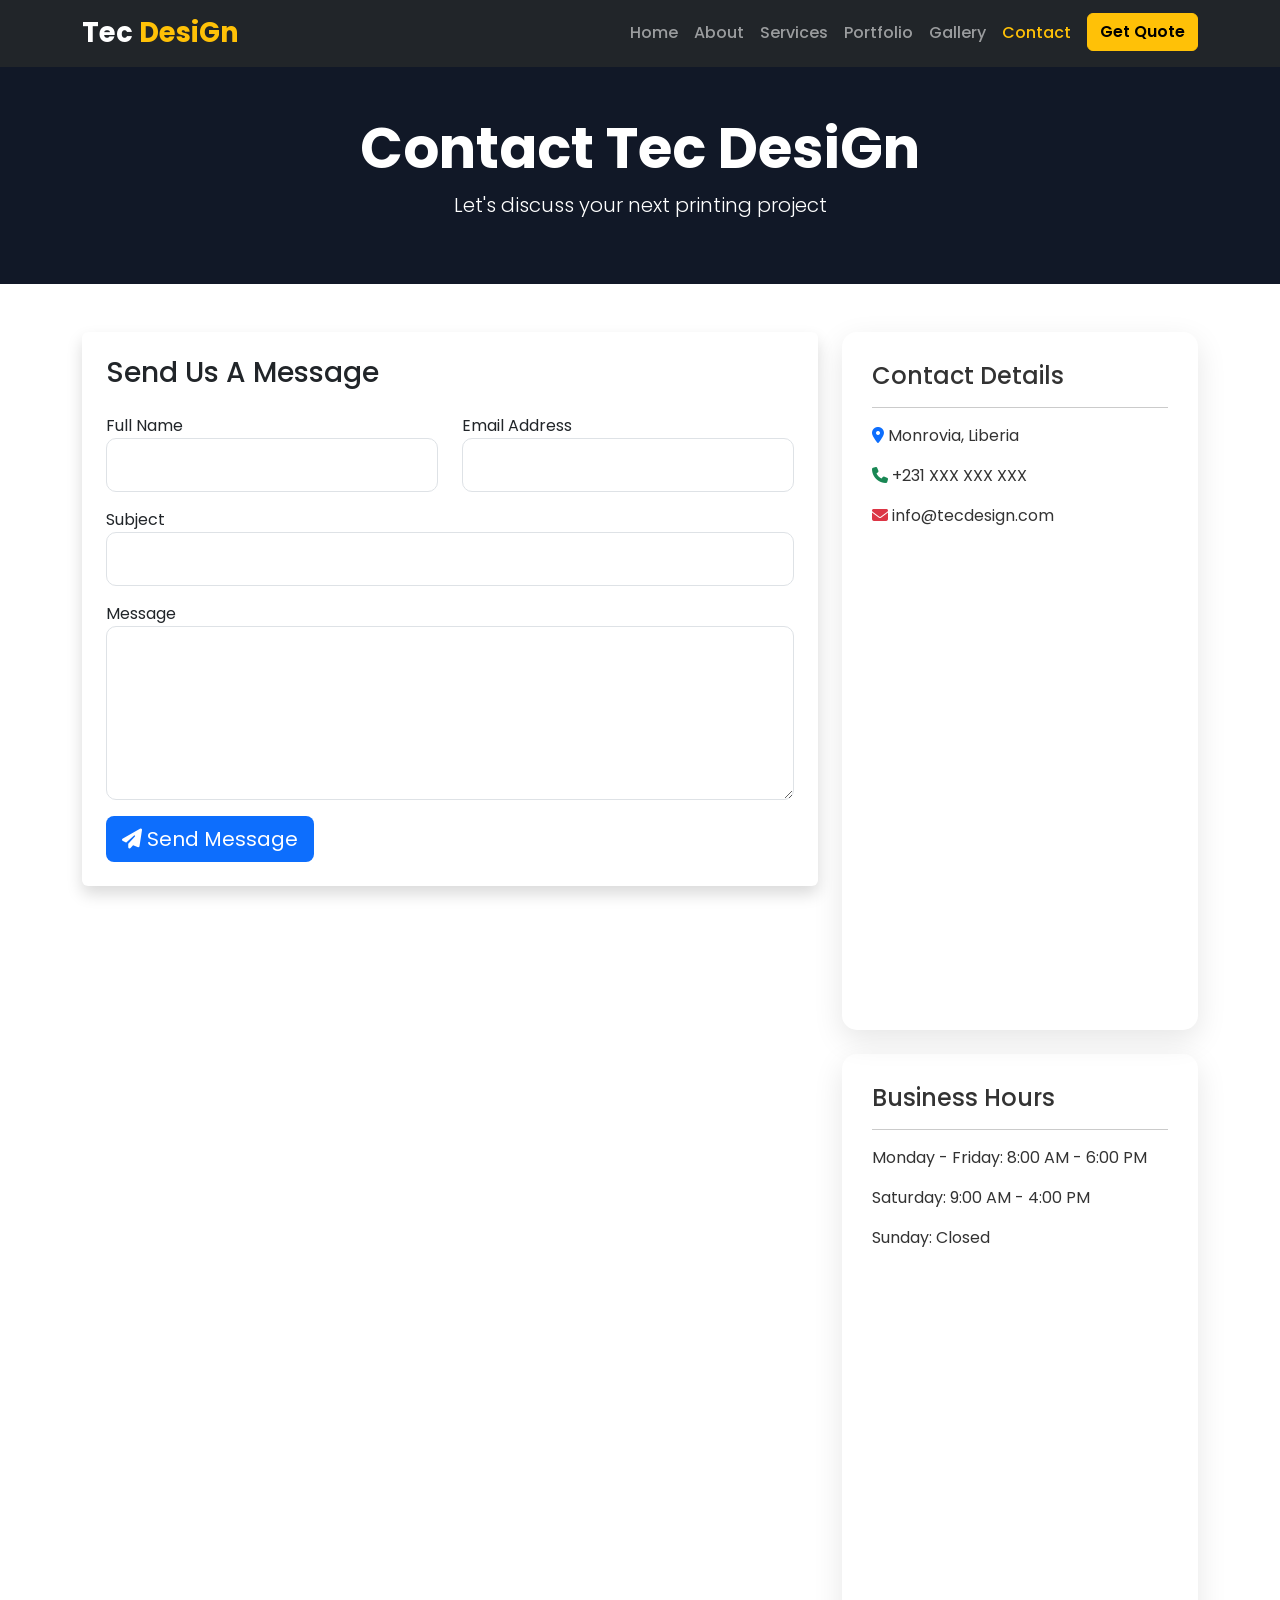
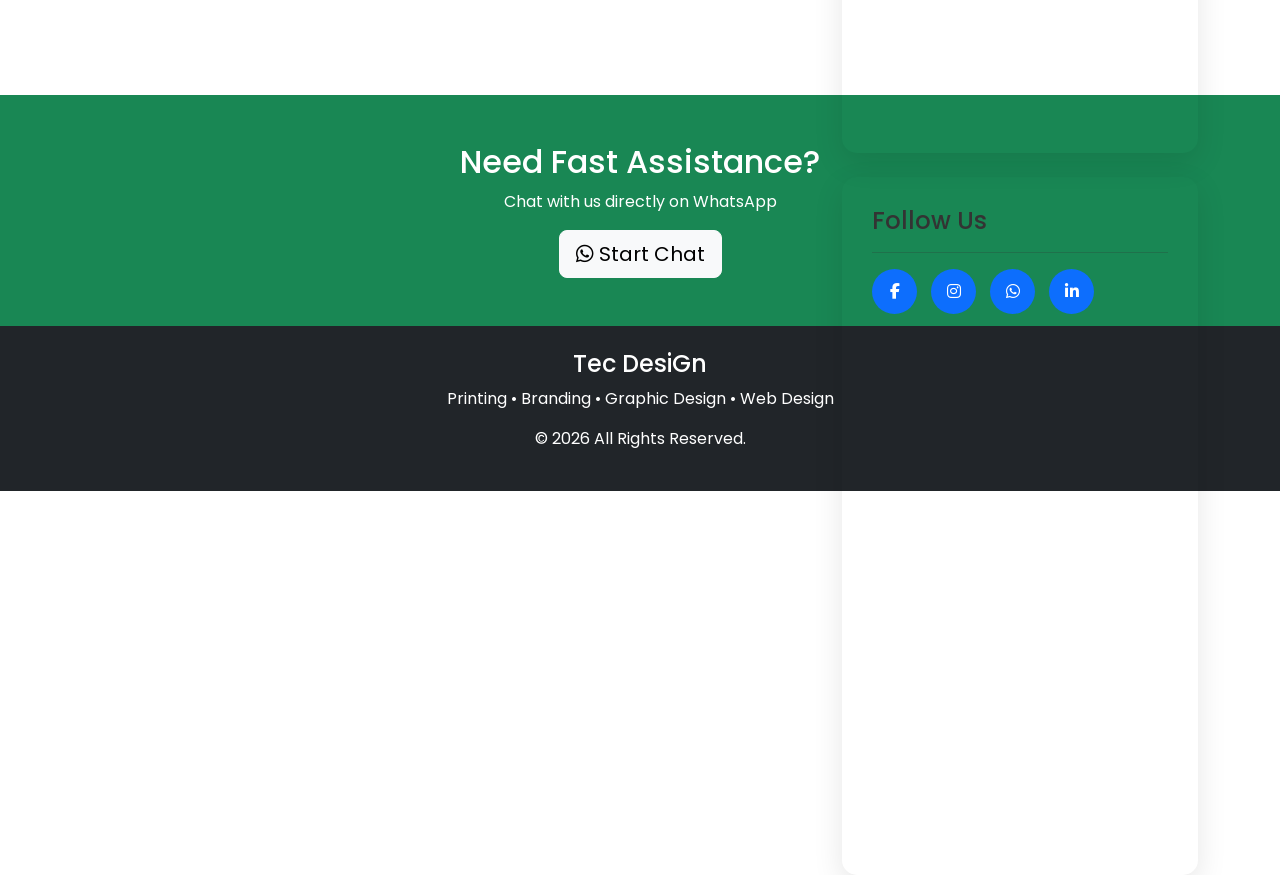
==== contact.html @ a6aedca4 "This is the first ever commit This is to show how powerful the shop is growing all thanks to GOD" ====
<!DOCTYPE html>
<html lang="en">
<head>
<meta charset="UTF-8">
<meta name="viewport" content="width=device-width, initial-scale=1.0">

<title>Contact Us | Tec DesiGn</title>

<link href="https://cdn.jsdelivr.net/npm/bootstrap@5.3.3/dist/css/bootstrap.min.css" rel="stylesheet">
<link href="https://cdnjs.cloudflare.com/ajax/libs/font-awesome/6.5.2/css/all.min.css" rel="stylesheet">
<link rel="stylesheet" href="assets/css/style.css">

<style>
.contact-card{
    padding:30px;
    border-radius:15px;
    box-shadow:0 10px 30px rgba(0,0,0,.1);
    height:100%;
    transition:.3s;
}
.contact-card:hover{
    transform:translateY(-5px);
}
.social-links a{
    width:45px;
    height:45px;
    display:inline-flex;
    align-items:center;
    justify-content:center;
    border-radius:50%;
    background:#0d6efd;
    color:#fff;
    margin-right:10px;
}
</style>
</head>

<body>

<!-- Navbar -->
<nav class="navbar navbar-expand-lg navbar-dark bg-dark sticky-top">
<div class="container">

<a class="navbar-brand fw-bold" href="#">
Tec <span class="text-warning">DesiGn</span>
</a>

<button class="navbar-toggler"
type="button"
data-bs-toggle="collapse"
data-bs-target="#navbar">

<span class="navbar-toggler-icon"></span>
</button>

<div class="collapse navbar-collapse" id="navbar">

<ul class="navbar-nav ms-auto">

<li class="nav-item">
<a class="nav-link" href="index.html">Home</a>
</li>

<li class="nav-item">
<a class="nav-link" href="about.html">About</a>
</li>

<li class="nav-item">
<a class="nav-link" href="services.html">Services</a>
</li>

<li class="nav-item">
<a class="nav-link" href="portfolio.html">Portfolio</a>
</li>

<li class="nav-item">
<a class="nav-link" href="gallery.html">Gallery</a>
</li>

<li class="nav-item">
<a class="nav-link active" href="contact.html">Contact</a>
</li>

<li class="nav-item">
<a class="btn btn-warning ms-2" href="quote.html">
Get Quote
</a>
</li>

</ul>

</div>

</div>
</nav>
<!-- Page Header -->

<section class="contact-header text-white py-5">

<div class="container text-center">

<h1 class="display-4 fw-bold">
Contact Tec DesiGn
</h1>

<p class="lead">
Let's discuss your next printing project
</p>

</div>

</section>

<!-- Contact Section -->

<section class="py-5">

<div class="container">

<div class="row g-4">

<!-- Contact Form -->

<div class="col-lg-8">

<div class="card shadow border-0">

<div class="card-body p-4">

<h3 class="mb-4">
Send Us A Message
</h3>

<form action="send_message.php" method="POST">

<div class="row">

<div class="col-md-6 mb-3">

<label>Full Name</label>

<input type="text"
class="form-control"
name="fullname"
required>

</div>

<div class="col-md-6 mb-3">

<label>Email Address</label>

<input type="email"
class="form-control"
name="email"
required>

</div>

</div>

<div class="mb-3">

<label>Subject</label>

<input type="text"
class="form-control"
name="subject"
required>

</div>

<div class="mb-3">

<label>Message</label>

<textarea
name="message"
rows="6"
class="form-control"
required></textarea>

</div>

<button class="btn btn-primary btn-lg">
<i class="fas fa-paper-plane"></i>
 Send Message
</button>

</form>

</div>

</div>

</div>

<!-- Contact Info -->

<div class="col-lg-4">

<div class="contact-card mb-4">

<h4>Contact Details</h4>

<hr>

<p>
<i class="fas fa-map-marker-alt text-primary"></i>
 Monrovia, Liberia
</p>

<p>
<i class="fas fa-phone text-success"></i>
 +231 XXX XXX XXX
</p>

<p>
<i class="fas fa-envelope text-danger"></i>
 info@tecdesign.com
</p>

</div>

<div class="contact-card mb-4">

<h4>Business Hours</h4>

<hr>

<p>Monday - Friday: 8:00 AM - 6:00 PM</p>
<p>Saturday: 9:00 AM - 4:00 PM</p>
<p>Sunday: Closed</p>

</div>

<div class="contact-card">

<h4>Follow Us</h4>

<hr>

<div class="social-links">

<a href="#">
<i class="fab fa-facebook-f"></i>
</a>

<a href="#">
<i class="fab fa-instagram"></i>
</a>

<a href="#">
<i class="fab fa-whatsapp"></i>
</a>

<a href="#">
<i class="fab fa-linkedin-in"></i>
</a>

</div>

</div>

</div>

</div>

</div>

</section>

<!-- Google Map -->

<section>

<iframe
src="https://www.google.com/maps/embed?pb="
width="100%"
height="450"
style="border:0;"
allowfullscreen=""
loading="lazy">
</iframe>

</section>

<!-- WhatsApp CTA -->

<section class="bg-success text-white py-5">

<div class="container text-center">

<h2>
Need Fast Assistance?
</h2>

<p>
Chat with us directly on WhatsApp
</p>

<a href="https://wa.me/231000000000"
class="btn btn-light btn-lg">

<i class="fab fa-whatsapp"></i>
 Start Chat

</a>

</div>

</section>

<!-- Footer -->

<footer class="bg-dark text-white py-4">

<div class="container text-center">

<h4>Tec DesiGn</h4>

<p>
Printing • Branding • Graphic Design • Web Design
</p>

<p>
© 2026 All Rights Reserved.
</p>

</div>

</footer>

<script src="https://cdn.jsdelivr.net/npm/bootstrap@5.3.3/dist/js/bootstrap.bundle.min.js"></script>

</body>
</html>
---- assets/css/style.css ----
/* =========================
   TEC DESIGN CSS
========================= */

@import url('https://fonts.googleapis.com/css2?family=Poppins:wght@300;400;500;600;700;800&display=swap');

:root{
    --primary:#0d6efd;
    --secondary:#ffc107;
    --dark:#111827;
    --light:#ffffff;
    --gray:#f8f9fa;
    --success:#198754;
    --shadow:0 10px 30px rgba(0,0,0,.1);
}

*{
    margin:0;
    padding:0;
    box-sizing:border-box;
}

body{
    font-family:'Poppins',sans-serif;
    overflow-x:hidden;
    color:#333;
    background:#fff;
}

a{
    text-decoration:none;
}

img{
    max-width:100%;
}

/* Scrollbar */

::-webkit-scrollbar{
    width:8px;
}

::-webkit-scrollbar-track{
    background:#eee;
}

::-webkit-scrollbar-thumb{
    background:var(--primary);
    border-radius:20px;
}

/* Navbar */

.navbar{
    transition:.4s;
}

.navbar-brand{
    font-size:1.7rem;
}

.nav-link{
    font-weight:500;
    transition:.3s;
}

.nav-link:hover{
    color:var(--secondary)!important;
}

.active{
    color:var(--secondary)!important;
}

/* Hero */

.hero{
    min-height:100vh;
    display:flex;
    align-items:center;
    background: var(--dark);
    color:white;
}

.hero h1{
    font-size:4rem;
    font-weight:800;
}

.hero p{
    font-size:1.1rem;
    margin:20px 0;
}

.hero .btn{
    padding:12px 25px;
    border-radius:50px;
}

/* Section */

section{
    padding:80px 0;
}

.section-title{
    text-align:center;
    margin-bottom:50px;
}

.section-title h2{
    font-size:2.5rem;
    font-weight:700;
}

/* about */

.about-header{
    background: var(--dark);
    color:#fff;
    padding:30px;
    text-align:center;
}

/* Service Card */

.service-header{
    background:var(--dark);
    color:white;
    padding:30px;
    text-align:center;
}

.service-card{
    border:none;
    border-radius:15px;
    transition:.4s;
    overflow:hidden;
    box-shadow:var(--shadow);
}

.service-card:hover{
    transform:translateY(-10px);
}

.service-card .card-body{
    padding:35px;
}

.service-card i{
    margin-bottom:20px;
}

.service-card h4{
    font-weight:600;
}

/* Portfolio */

.portfolio-header{
    background: var(--dark);
    color:#fff;
    padding:30px;
    text-align:center;
}

.portfolio-item{
    position:relative;
    overflow:hidden;
    border-radius:15px;
}

.portfolio-item img{
    transition:.5s;
}

.portfolio-item:hover img{
    transform:scale(1.1);
}

.portfolio-overlay{
    position:absolute;
    inset:0;
    background:rgba(0,0,0,.7);
    display:flex;
    justify-content:center;
    align-items:center;
    opacity:0;
    transition:.4s;
}

.portfolio-item:hover .portfolio-overlay{
    opacity:1;
}

/* Pricing */

.price-card{
    border:none;
    border-radius:20px;
    transition:.4s;
    box-shadow:var(--shadow);
}

.price-card:hover{
    transform:translateY(-10px);
}

.price-header{
    background:var(--primary);
    color:white;
    padding:30px;
    text-align:center;
}

.price{
    font-size:3rem;
    font-weight:700;
}

/* Stats */

.stats{
    background: var(--dark) !important;
     color:#fff;
     text-align:center;
}

.stats h1{
    font-size:3rem;
    font-weight:800;
}

/* Testimonials */

.testimonial{
    background:white;
    border-radius:15px;
    padding:30px;
    box-shadow:var(--shadow);
}

.testimonial img{
    width:80px;
    height:80px;
    border-radius:50%;
    object-fit:cover;
}

/* Contact */

.contact-header{
    background: var(--dark);
    color:#fff;
    padding:30px;
    text-align:center;
}

.contact-box{
    background:white;
    padding:40px;
    border-radius:20px;
    box-shadow:var(--shadow);
}

.contact-info{
    background:var(--dark);
    color:white;
    padding:40px;
    border-radius:20px;
}

.contact-info i{
    color:var(--secondary);
}

/* Forms */

.form-control,
.form-select{
    padding:14px;
    border-radius:10px;
}

.form-control:focus,
.form-select:focus{
    box-shadow:none;
    border-color:var(--primary);
}

/* Buttons */

.btn-primary{
    background:var(--primary);
    border:none;
}

.btn-warning{
    color:#000;
    font-weight:600;
}

/* Footer */

footer{
    background:#000;
}

footer a{
    color:#ccc;
}

footer a:hover{
    color:white;
}

/* Back To Top */

.back-top{
    position:fixed;
    bottom:20px;
    right:20px;
    width:50px;
    height:50px;
    border-radius:50%;
    background:var(--primary);
    color:white;
    display:flex;
    justify-content:center;
    align-items:center;
    cursor:pointer;
    box-shadow:var(--shadow);
    z-index:999;
}

/* Loading Animation */

.loader{
    position:fixed;
    inset:0;
    background:white;
    display:flex;
    justify-content:center;
    align-items:center;
    z-index:9999;
}

.spinner{
    width:60px;
    height:60px;
    border:5px solid #ddd;
    border-top:5px solid var(--primary);
    border-radius:50%;
    animation:spin 1s linear infinite;
}

@keyframes spin{
    100%{
        transform:rotate(360deg);
    }
}

/* Hover Buttons */

.btn{
    transition:.3s;
}

.btn:hover{
    transform:translateY(-3px);
}

/* Responsive */

@media(max-width:991px){

.hero{
    text-align:center;
}

.hero h1{
    font-size:2.8rem;
}

}

@media(max-width:768px){

.hero h1{
    font-size:2.3rem;
}

.section-title h2{
    font-size:2rem;
}

.stats h1{
    font-size:2rem;
}

}

@media(max-width:576px){

.hero h1{
    font-size:1.8rem;
}

.hero .btn{
    width:100%;
    margin-bottom:10px;
}

}

/* Quote  */
.quote-header{
    background: var(--dark);
    color:#fff;
    padding:30px;
    text-align:center;
}




/* Gallrey styling */

.gallery-header{
    background: var(--dark);    background-size: cover;
    background-position:center;
    color:#fff;
    padding:50px 0;
    text-align:center;
}

.filter-btn{
    margin:5px;
}

.gallery-item{
    position:relative;
    overflow:hidden;
    border-radius:15px;
}

.gallery-item img{
    width:100%;
    height:300px;
    object-fit:cover;
    transition:.5s;
}

.gallery-item:hover img{
    transform:scale(1.1);
}

.gallery-overlay{
    position:absolute;
    top:0;
    left:0;
    width:100%;
    height:100%;
    background:rgba(0,0,0,.7);
    color:#fff;
    display:flex;
    flex-direction:column;
    justify-content:center;
    align-items:center;
    opacity:0;
    transition:.4s;
}

.gallery-item:hover .gallery-overlay{
    opacity:1;
}

.stats{
    background:#0d6efd;
    color:#fff;
}
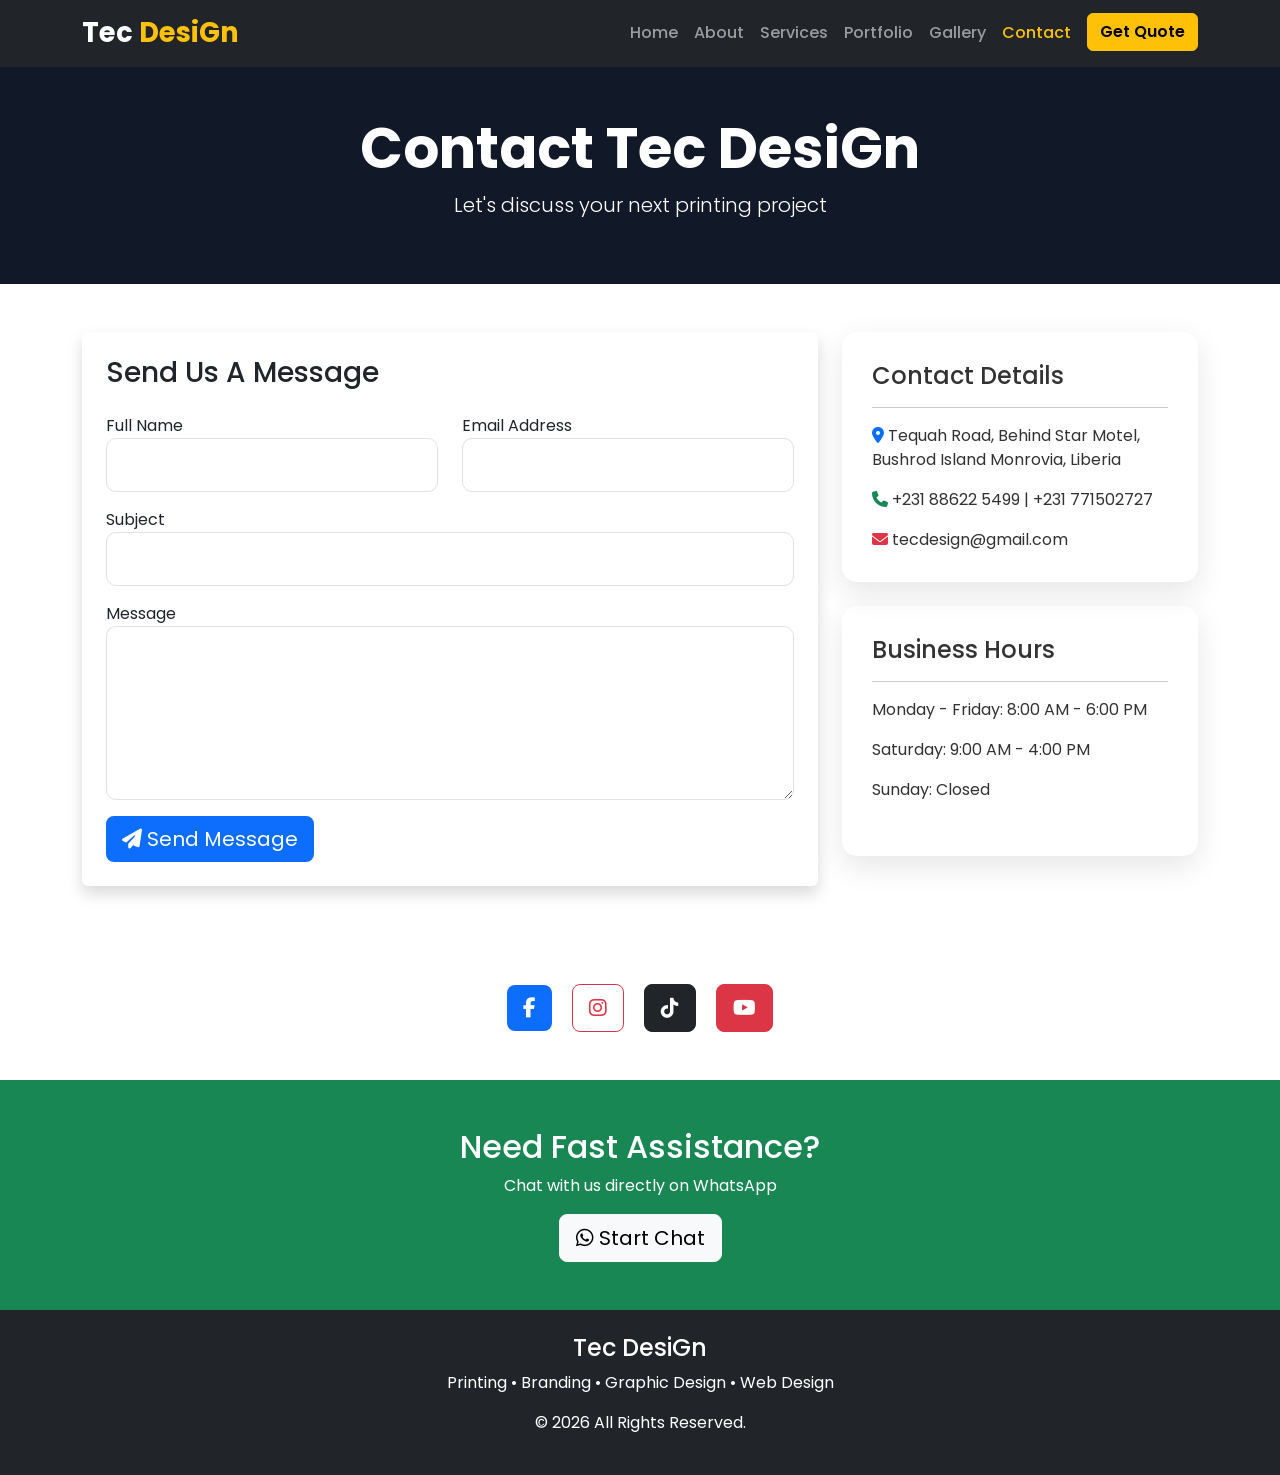
==== commit a3c12a59: "0002" ====
--- a/contact.html
+++ b/contact.html
@@ -15,7 +15,7 @@
     padding:30px;
     border-radius:15px;
     box-shadow:0 10px 30px rgba(0,0,0,.1);
-    height:100%;
+    height:45%;
     transition:.3s;
 }
 .contact-card:hover{
@@ -31,6 +31,10 @@
     background:#0d6efd;
     color:#fff;
     margin-right:10px;
+} 
+
+.social-link{
+    color:#fff;
 }
 </style>
 </head>
@@ -120,16 +124,10 @@
 <div class="row g-4">
 
 <!-- Contact Form -->
-
 <div class="col-lg-8">
-
 <div class="card shadow border-0">
-
 <div class="card-body p-4">
-
-<h3 class="mb-4">
-Send Us A Message
-</h3>
+<h3 class="mb-4">Send Us A Message</h3>
 
 <form action="send_message.php" method="POST">
 
@@ -139,10 +137,7 @@
 
 <label>Full Name</label>
 
-<input type="text"
-class="form-control"
-name="fullname"
-required>
+<input type="text" class="form-control" name="fullname" required>
 
 </div>
 
@@ -150,10 +145,7 @@
 
 <label>Email Address</label>
 
-<input type="email"
-class="form-control"
-name="email"
-required>
+<input type="email" class="form-control" name="email" required>
 
 </div>
 
@@ -163,22 +155,14 @@
 
 <label>Subject</label>
 
-<input type="text"
-class="form-control"
-name="subject"
-required>
+<input type="text"class="form-control"name="subject"required>
 
 </div>
 
 <div class="mb-3">
-
 <label>Message</label>
 
-<textarea
-name="message"
-rows="6"
-class="form-control"
-required></textarea>
+<textarea name="message" rows="6" class="form-control" required></textarea>
 
 </div>
 
@@ -207,17 +191,17 @@
 
 <p>
 <i class="fas fa-map-marker-alt text-primary"></i>
- Monrovia, Liberia
+ Tequah Road, Behind Star Motel, Bushrod Island Monrovia, Liberia
 </p>
 
 <p>
 <i class="fas fa-phone text-success"></i>
- +231 XXX XXX XXX
-</p>
-
-<p>
-<i class="fas fa-envelope text-danger"></i>
- info@tecdesign.com
+ +231 88622 5499 | +231 771502727
+</p>
+
+<p>
+<i class="fas fa-envelope text-danger"></i>  
+ tecdesign@gmail.com
 </p>
 
 </div>
@@ -234,56 +218,35 @@
 
 </div>
 
-<div class="contact-card">
-
-<h4>Follow Us</h4>
-
-<hr>
-
-<div class="social-links">
-
-<a href="#">
+
+
+</div>
+
+</div>
+
+</div>
+
+</section>
+
+<div class="container-fluid social-link">
+<!-- social media  -->
+<div class="container text-center my-5">
+<a href="#" class="btn btn-primary btn-lg mx-2">
 <i class="fab fa-facebook-f"></i>
 </a>
-
-<a href="#">
+<a href="#" class="btn btn-outline-danger btn-lg mx-2">
 <i class="fab fa-instagram"></i>
 </a>
-
-<a href="#">
-<i class="fab fa-whatsapp"></i>
-</a>
-
-<a href="#">
-<i class="fab fa-linkedin-in"></i>
-</a>
-
-</div>
-
-</div>
-
-</div>
-
-</div>
-
-</div>
-
-</section>
-
-<!-- Google Map -->
-
-<section>
-
-<iframe
-src="https://www.google.com/maps/embed?pb="
-width="100%"
-height="450"
-style="border:0;"
-allowfullscreen=""
-loading="lazy">
-</iframe>
-
-</section>
+<a href="#" class="btn btn-dark btn-lg mx-2">
+<i class="fab fa-tiktok"></i>
+</a>
+<a href="#" class="btn btn-danger btn-lg mx-2">
+<i class="fab fa-youtube"></i>
+</a>
+</div>
+
+</div>
+
 
 <!-- WhatsApp CTA -->
 
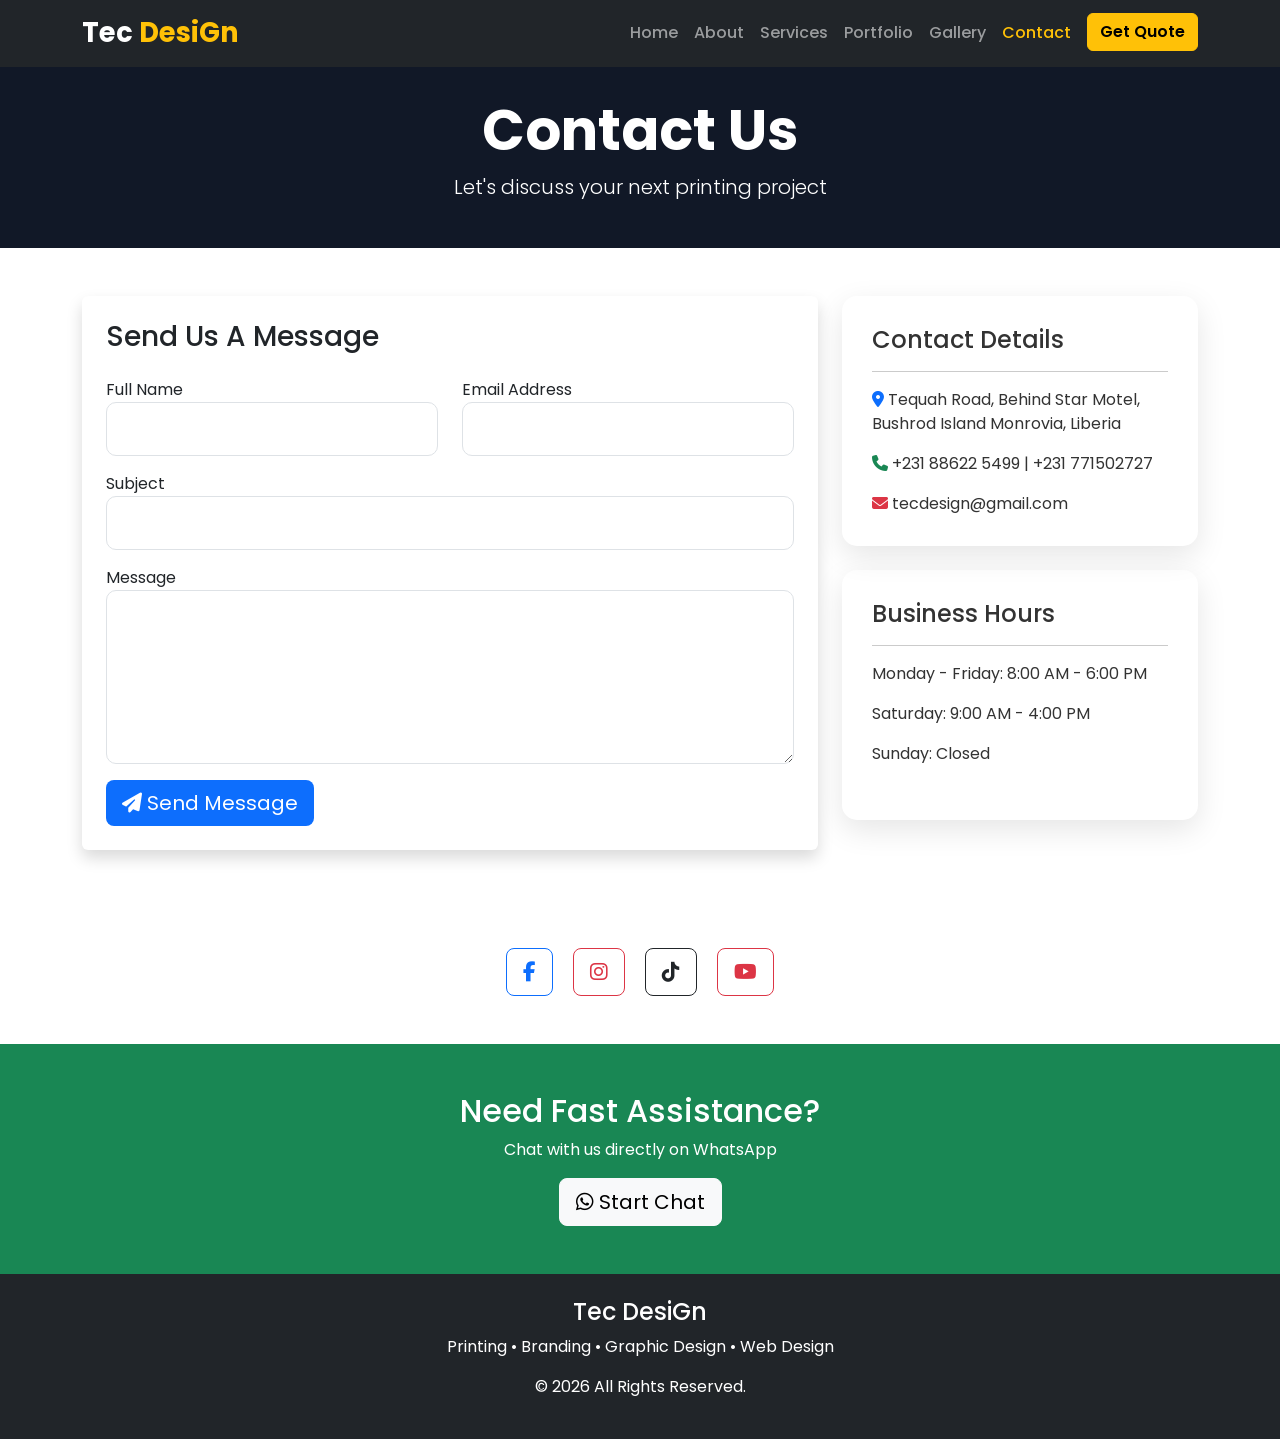
==== commit 40d07f77: "0004" ====
--- a/contact.html
+++ b/contact.html
@@ -21,7 +21,7 @@
 .contact-card:hover{
     transform:translateY(-5px);
 }
-.social-links a{
+/* .social-links a{
     width:45px;
     height:45px;
     display:inline-flex;
@@ -31,7 +31,7 @@
     background:#0d6efd;
     color:#fff;
     margin-right:10px;
-} 
+}  */
 
 .social-link{
     color:#fff;
@@ -99,13 +99,13 @@
 </nav>
 <!-- Page Header -->
 
-<section class="contact-header text-white py-5">
+<section class="contact-header text-white ">
 
 <div class="container text-center">
 
-<h1 class="display-4 fw-bold">
-Contact Tec DesiGn
-</h1>
+<h2 class="display-4 fw-bold">
+Contact Us
+</h2>
 
 <p class="lead">
 Let's discuss your next printing project
@@ -231,16 +231,16 @@
 <div class="container-fluid social-link">
 <!-- social media  -->
 <div class="container text-center my-5">
-<a href="#" class="btn btn-primary btn-lg mx-2">
+<a href="#" class="btn btn-outline-primary btn-lg mx-2">
 <i class="fab fa-facebook-f"></i>
 </a>
 <a href="#" class="btn btn-outline-danger btn-lg mx-2">
 <i class="fab fa-instagram"></i>
 </a>
-<a href="#" class="btn btn-dark btn-lg mx-2">
+<a href="#" class="btn btn-outline-dark btn-lg mx-2">
 <i class="fab fa-tiktok"></i>
 </a>
-<a href="#" class="btn btn-danger btn-lg mx-2">
+<a href="#" class="btn btn-outline-danger btn-lg mx-2">
 <i class="fab fa-youtube"></i>
 </a>
 </div>
--- a/assets/css/style.css
+++ b/assets/css/style.css
@@ -257,6 +257,13 @@
     text-align:center;
 }
 
+.contact-header{
+    background: var(--dark);
+    color:#fff;
+    padding:30px;
+    text-align:center;
+}
+
 .contact-box{
     background:white;
     padding:40px;
